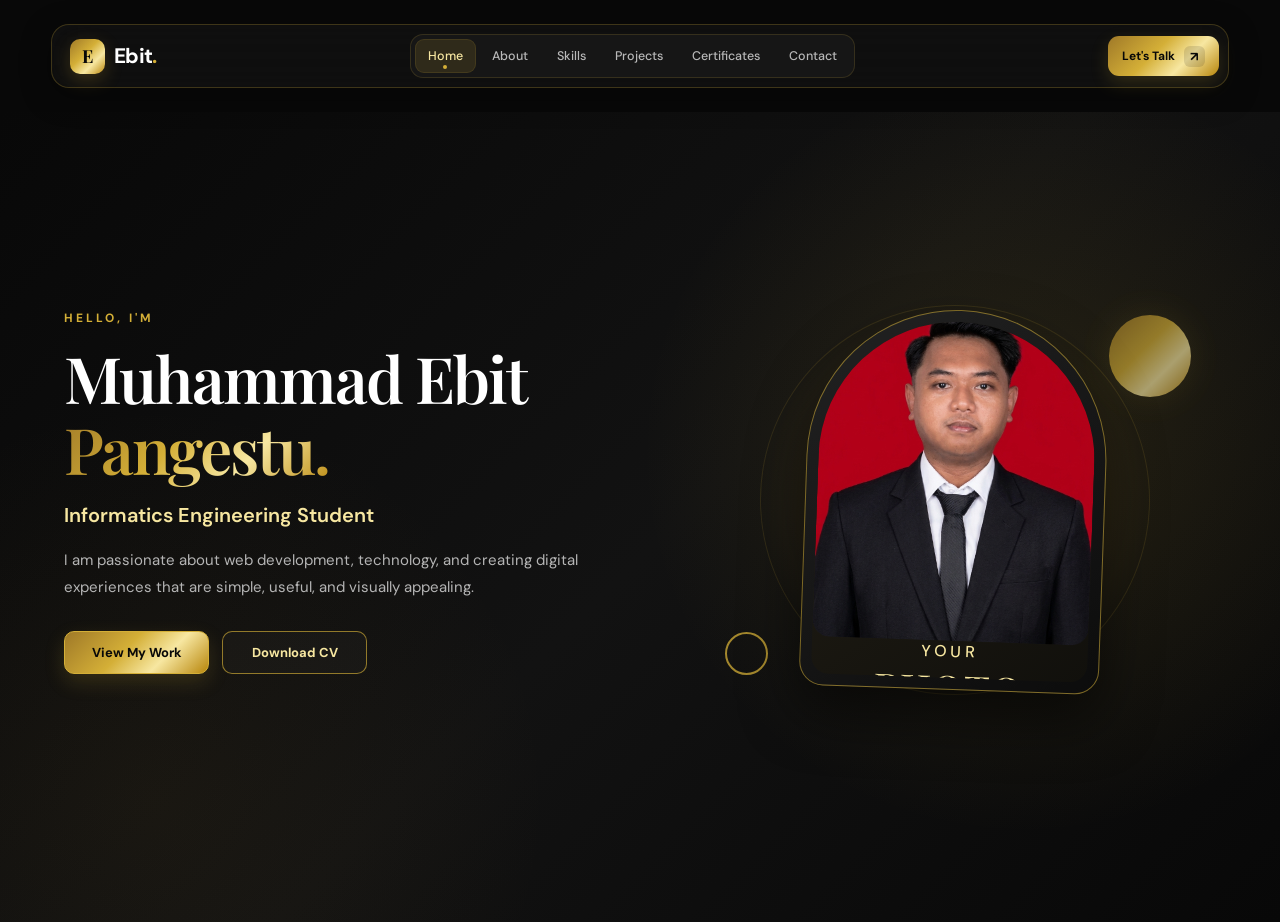
==== index.html @ a662d85d "web cv" ====
<!DOCTYPE html>
<html lang="en">
<head>
  <meta charset="UTF-8" />
  <meta name="viewport" content="width=device-width, initial-scale=1.0" />
  <meta name="theme-color" content="#080808" />

  <title>Muhammad Ebit Pangestu | Portfolio</title>

  <!-- Google Fonts -->
  <link rel="preconnect" href="https://fonts.googleapis.com" />
  <link rel="preconnect" href="https://fonts.gstatic.com" crossorigin />

  <link
    href="https://fonts.googleapis.com/css2?family=DM+Sans:wght@400;500;600;700&family=Playfair+Display:wght@500;600;700&display=swap"
    rel="stylesheet"
  />

  <!-- CSS -->
  <link rel="stylesheet" href="style.css" />
</head>

<body>

  <!-- NAVBAR -->
  <header class="navbar">
    <div class="nav-wrapper">

      <a href="index.html" class="logo">
        <span class="logo-mark">E</span>
        <span class="logo-text">Ebit<span>.</span></span>
      </a>

      <nav class="nav-menu" id="navMenu">
        <a href="index.html" class="active"><span>Home</span></a>
        <a href="about/index.html"><span>About</span></a>
        <a href="skill/index.html"><span>Skills</span></a>
        <a href="project/index.html"><span>Projects</span></a>
        <a href="certificate/index.html"><span>Certificates</span></a>
        <a href="contact/index.html"><span>Contact</span></a>
      </nav>

      <div class="nav-right">

        <a href="contact/index.html" class="nav-button">
          <span>Let's Talk</span>
          <span class="arrow">↗</span>
        </a>

        <button
          type="button"
          class="menu-toggle"
          id="menuToggle"
          aria-label="Open navigation menu"
          aria-expanded="false"
          aria-controls="navMenu"
        >
          <span></span>
          <span></span>
          <span></span>
        </button>

      </div>
    </div>
  </header>

  <!-- HERO -->
  <main>
    <section class="hero">
      <div class="container hero-container">

        <!-- HERO CONTENT -->
        <div class="hero-content">

          <p class="hero-subtitle">HELLO, I'M</p>

          <h1>
            Muhammad Ebit <span>Pangestu.</span>
          </h1>

          <h2>Informatics Engineering Student</h2>

          <p class="hero-description">
            I am passionate about web development, technology, and creating
            digital experiences that are simple, useful, and visually
            appealing.
          </p>

          <div class="hero-buttons">

            <a href="project/index.html" class="btn btn-primary">
              View My Work
            </a>

            <a href="#" class="btn btn-secondary">
              Download CV
            </a>

          </div>
        </div>

        <!-- HERO IMAGE -->
        <div class="hero-image">

          <div class="image-background"></div>

          <div class="profile-card">
            <div class="profile-placeholder">


              <img src="foto_kerja.jpg" alt="Muhammad Ebit Pangestu" />

              <span>YOUR</span>
              <strong>PHOTO</strong>

            </div>
          </div>

          <div class="circle circle-one"></div>
          <div class="circle circle-two"></div>

        </div>

      </div>
    </section>
  </main>

  <!-- JAVASCRIPT MOBILE MENU -->
  <script>
    const menuToggle = document.getElementById("menuToggle");
    const navMenu = document.getElementById("navMenu");

    menuToggle.addEventListener("click", function () {

      const isOpen = navMenu.classList.toggle("show");

      menuToggle.classList.toggle("active", isOpen);

      menuToggle.setAttribute(
        "aria-expanded",
        String(isOpen)
      );

      menuToggle.setAttribute(
        "aria-label",
        isOpen
          ? "Close navigation menu"
          : "Open navigation menu"
      );

    });

    // Tutup menu ketika link diklik
    document.querySelectorAll(".nav-menu a").forEach(function (link) {

      link.addEventListener("click", function () {

        navMenu.classList.remove("show");
        menuToggle.classList.remove("active");

        menuToggle.setAttribute("aria-expanded", "false");

        menuToggle.setAttribute(
          "aria-label",
          "Open navigation menu"
        );

      });

    });
  </script>

</body>
</html>
---- style.css ----
/* =========================================================
   ELEGANT BLACK & GOLD THEME
   Muhammad Ebit Pangestu - Portfolio
========================================================= */

:root {
  --black: #080808;
  --black-soft: #101010;
  --black-card: #171717;
  --black-hover: #222222;

  --gold: #d4af37;
  --gold-light: #f7e7a1;
  --gold-dark: #9f7928;

  --gold-gradient: linear-gradient(
    135deg,
    #9f7928 0%,
    #d4af37 42%,
    #f7e7a1 68%,
    #b8860b 100%
  );

  --white: #ffffff;
  --text: #eeeeee;
  --muted: #b5b5b5;

  --border: rgba(212, 175, 55, 0.24);
}

/* GLOBAL */
* {
  margin: 0;
  padding: 0;
  box-sizing: border-box;
}

html {
  scroll-behavior: smooth;
}

body {
  font-family: "DM Sans", sans-serif;
  background: var(--black);
  color: var(--text);
  overflow-x: hidden;
}

a {
  color: inherit;
  text-decoration: none;
}

button {
  font-family: inherit;
}

.container {
  width: min(90%, 1180px);
  margin: 0 auto;
}

/* NAVBAR */
.navbar {
  width: 100%;
  padding: 24px 0;
  position: relative;
  z-index: 1000;
}

.nav-wrapper {
  width: min(92%, 1180px);
  min-height: 64px;
  margin: 0 auto;
  padding: 8px 9px 8px 18px;

  display: flex;
  align-items: center;
  justify-content: space-between;
  gap: 20px;

  border: 1px solid var(--border);
  border-radius: 18px;

  background: rgba(16, 16, 16, 0.88);

  backdrop-filter: blur(18px);
  -webkit-backdrop-filter: blur(18px);

  box-shadow: 0 8px 30px rgba(0, 0, 0, 0.35);
}

/* LOGO */
.logo {
  display: flex;
  align-items: center;
  gap: 9px;
  flex-shrink: 0;
  transition: transform 0.3s ease;
}

.logo:hover {
  transform: translateY(-1px);
}

.logo-mark {
  width: 35px;
  height: 35px;

  display: flex;
  align-items: center;
  justify-content: center;

  border-radius: 10px;

  font-family: "Playfair Display", serif;
  font-size: 18px;
  font-weight: 700;

  color: var(--black);
  background: var(--gold-gradient);

  box-shadow: 0 6px 18px rgba(212, 175, 55, 0.22);
}

.logo-text {
  color: var(--white);
  font-size: 21px;
  font-weight: 700;
  letter-spacing: -0.8px;
}

.logo-text span {
  color: var(--gold);
}

/* NAV MENU */
.nav-menu {
  display: flex;
  align-items: center;
  gap: 3px;

  padding: 4px;

  border: 1px solid rgba(212, 175, 55, 0.16);
  border-radius: 13px;

  background: rgba(255, 255, 255, 0.035);
}

.nav-menu a {
  position: relative;

  padding: 9px 13px;

  border-radius: 9px;

  color: #b8b8b8;
  font-size: 12.5px;
  font-weight: 500;
  white-space: nowrap;

  transition: 0.3s ease;
}

.nav-menu a:hover {
  color: var(--gold-light);
  background: rgba(212, 175, 55, 0.09);
  transform: translateY(-1px);
}

.nav-menu a.active {
  color: var(--gold-light);

  background: rgba(212, 175, 55, 0.13);

  box-shadow: inset 0 0 0 1px rgba(212, 175, 55, 0.12);
}

.nav-menu a.active::after {
  content: "";

  position: absolute;

  width: 4px;
  height: 4px;

  left: 50%;
  bottom: 4px;

  transform: translateX(-50%);

  border-radius: 50%;
  background: var(--gold);
}

/* NAV RIGHT */
.nav-right {
  display: flex;
  align-items: center;
  gap: 8px;
  flex-shrink: 0;
}

/* LET'S TALK */
.nav-button {
  min-height: 40px;

  display: flex;
  align-items: center;
  gap: 9px;

  padding: 0 14px;

  border-radius: 11px;

  color: var(--black);
  background: var(--gold-gradient);

  font-size: 12px;
  font-weight: 700;

  box-shadow: 0 7px 18px rgba(212, 175, 55, 0.18);

  transition: 0.3s ease;
}

.nav-button:hover {
  transform: translateY(-2px);
  box-shadow: 0 10px 25px rgba(212, 175, 55, 0.3);
}

.nav-button .arrow {
  width: 21px;
  height: 21px;

  display: flex;
  align-items: center;
  justify-content: center;

  border-radius: 6px;
  background: rgba(8, 8, 8, 0.12);

  font-size: 13px;

  transition: 0.3s ease;
}

.nav-button:hover .arrow {
  transform: translate(2px, -2px);
}

/* MOBILE MENU BUTTON */
.menu-toggle {
  display: none;

  width: 40px;
  height: 40px;

  padding: 0;

  border: 1px solid var(--border);
  border-radius: 11px;

  background: var(--black-card);

  cursor: pointer;

  align-items: center;
  justify-content: center;
  flex-direction: column;
  gap: 4px;

  transition: 0.3s ease;
}

.menu-toggle:hover {
  background: var(--black-hover);
}

.menu-toggle span {
  width: 17px;
  height: 2px;

  display: block;

  border-radius: 5px;
  background: var(--gold);

  transition: 0.3s ease;
}

.menu-toggle.active span:first-child {
  transform: translateY(6px) rotate(45deg);
}

.menu-toggle.active span:nth-child(2) {
  opacity: 0;
}

.menu-toggle.active span:last-child {
  transform: translateY(-6px) rotate(-45deg);
}

/* HERO */
.hero {
  min-height: calc(100vh - 90px);

  display: flex;
  align-items: center;

  position: relative;
  overflow: hidden;

  padding: 25px 0 60px;

  background:
    radial-gradient(
      circle at 80% 42%,
      rgba(212, 175, 55, 0.12),
      transparent 34%
    ),
    radial-gradient(
      circle at 12% 85%,
      rgba(159, 121, 40, 0.07),
      transparent 30%
    ),
    linear-gradient(
      135deg,
      #080808 0%,
      #121212 52%,
      #080808 100%
    );
}

.hero-container {
  display: grid;
  grid-template-columns: 1.05fr 0.95fr;

  align-items: center;
  gap: 55px;
}

/* HERO CONTENT */
.hero-content {
  padding-bottom: 15px;
}

.hero-subtitle {
  margin-bottom: 17px;

  color: var(--gold);

  font-size: 12px;
  font-weight: 700;
  letter-spacing: 3px;
}

.hero-content h1 {
  margin-bottom: 18px;

  font-family: "Playfair Display", serif;

  color: var(--white);

  font-size: clamp(45px, 5vw, 70px);
  font-weight: 600;
  line-height: 1.1;
  letter-spacing: -2px;
}

.hero-content h1 span {
  background: var(--gold-gradient);

  -webkit-background-clip: text;
  background-clip: text;

  -webkit-text-fill-color: transparent;
}

.hero-content h2 {
  margin-bottom: 19px;

  color: var(--gold-light);

  font-size: 20px;
  font-weight: 600;
}

.hero-description {
  max-width: 550px;

  margin-bottom: 30px;

  color: var(--muted);

  font-size: 15px;
  line-height: 1.8;
}

/* HERO BUTTONS */
.hero-buttons {
  display: flex;
  align-items: center;
  gap: 13px;
}

.btn {
  min-width: 145px;

  display: inline-flex;
  align-items: center;
  justify-content: center;

  padding: 12px 21px;

  border-radius: 10px;

  font-size: 13px;
  font-weight: 700;

  transition: 0.3s ease;
}

.btn-primary {
  color: var(--black);

  background: var(--gold-gradient);
  border: 1px solid var(--gold);

  box-shadow: 0 8px 20px rgba(212, 175, 55, 0.17);
}

.btn-primary:hover {
  transform: translateY(-3px);

  box-shadow: 0 12px 27px rgba(212, 175, 55, 0.3);
}

.btn-secondary {
  color: var(--gold-light);

  border: 1px solid rgba(212, 175, 55, 0.65);

  background: rgba(255, 255, 255, 0.025);
}

.btn-secondary:hover {
  color: var(--black);

  background: var(--gold);

  transform: translateY(-3px);

  box-shadow: 0 8px 18px rgba(212, 175, 55, 0.15);
}

/* HERO IMAGE */
.hero-image {
  min-height: 500px;

  position: relative;

  display: flex;
  align-items: center;
  justify-content: center;
}

.image-background {
  width: 390px;
  height: 390px;

  position: absolute;

  border-radius: 50%;

  background: radial-gradient(
    circle,
    rgba(212, 175, 55, 0.2),
    rgba(159, 121, 40, 0.06) 58%,
    transparent 72%
  );

  border: 1px solid rgba(212, 175, 55, 0.13);
}

/* PROFILE CARD */
.profile-card {
  width: 300px;
  height: 380px;

  position: relative;
  z-index: 2;

  padding: 11px;

  border: 1px solid rgba(212, 175, 55, 0.55);

  border-radius: 155px 155px 25px 25px;

  background: linear-gradient(145deg, #222222, #0c0c0c);

  box-shadow: 0 25px 55px rgba(0, 0, 0, 0.55);

  transform: rotate(2deg);

  transition: 0.4s ease;
}

.profile-card:hover {
  transform: rotate(0deg) translateY(-5px);
}

/* PROFILE PLACEHOLDER */
.profile-placeholder {
  width: 100%;
  height: 100%;

  display: flex;
  flex-direction: column;
  align-items: center;
  justify-content: center;

  text-align: center;

  border-radius: 145px 145px 18px 18px;

  background: linear-gradient(145deg, #252117, #11100c);

  color: var(--gold-light);

  overflow: hidden;
}

.profile-placeholder span {
  font-size: 16px;
  font-weight: 500;
  letter-spacing: 4px;
}

.profile-placeholder strong {
  font-family: "Playfair Display", serif;

  font-size: 40px;
  font-weight: 600;
  letter-spacing: 1px;
}

/* PROFILE PHOTO */
.profile-placeholder img {
  width: 100%;
  height: 100%;

  display: block;

  object-fit: cover;
  object-position: center 15%;

  border-radius: 145px 145px 18px 18px;
}

/* DECORATIVE CIRCLES */
.circle {
  position: absolute;
  z-index: 1;

  border-radius: 50%;
}

.circle-one {
  width: 82px;
  height: 82px;

  top: 65px;
  right: 25px;

  background: var(--gold-gradient);

  opacity: 0.65;

  box-shadow: 0 0 35px rgba(212, 175, 55, 0.18);
}

.circle-two {
  width: 43px;
  height: 43px;

  bottom: 75px;
  left: 30px;

  border: 2px solid var(--gold);

  background: transparent;

  opacity: 0.75;
}

/* TABLET */
@media (max-width: 1050px) {

  .nav-menu a {
    padding: 8px 9px;
    font-size: 11px;
  }

  .nav-button {
    padding: 0 12px;
    font-size: 11px;
  }

  .hero-container {
    gap: 35px;
  }

  .hero-content h1 {
    font-size: 52px;
  }

  .hero-content h2 {
    font-size: 18px;
  }

  .hero-description {
    font-size: 14px;
  }

  .image-background {
    width: 340px;
    height: 340px;
  }

  .profile-card {
    width: 270px;
    height: 350px;
  }
}

/* MOBILE */
@media (max-width: 780px) {

  .navbar {
    padding: 15px 0;
  }

  .nav-wrapper {
    width: 92%;
    min-height: 60px;

    padding: 8px 9px 8px 15px;

    border-radius: 16px;
  }

  .logo-mark {
    width: 33px;
    height: 33px;
    font-size: 17px;
  }

  .logo-text {
    font-size: 20px;
  }

  .nav-menu {
    display: none;

    position: absolute;

    top: calc(100% + 10px);
    left: 4%;

    width: 92%;

    padding: 10px;

    flex-direction: column;
    align-items: stretch;
    gap: 3px;

    border: 1px solid var(--border);
    border-radius: 16px;

    background: rgba(16, 16, 16, 0.98);

    backdrop-filter: blur(20px);
    -webkit-backdrop-filter: blur(20px);

    box-shadow: 0 18px 40px rgba(0, 0, 0, 0.5);
  }

  .nav-menu.show {
    display: flex;
  }

  .nav-menu a {
    width: 100%;

    padding: 12px 15px;

    text-align: center;
    justify-content: center;

    font-size: 13px;
  }

  .nav-menu a.active {
    background: rgba(212, 175, 55, 0.13);
  }

  .nav-menu a.active::after {
    display: none;
  }

  .nav-button {
    display: none;
  }

  .menu-toggle {
    display: flex;
  }

  .hero {
    min-height: auto;
    padding: 50px 0 55px;
  }

  .hero-container {
    grid-template-columns: 1fr;
    gap: 10px;

    text-align: center;
  }

  .hero-content {
    display: flex;
    flex-direction: column;
    align-items: center;

    padding: 0;
  }

  .hero-subtitle {
    margin-bottom: 14px;

    font-size: 11px;
    letter-spacing: 2.5px;
  }

  .hero-content h1 {
    margin-bottom: 14px;

    font-size: 42px;
    line-height: 1.15;
    letter-spacing: -1px;
  }

  .hero-content h2 {
    margin-bottom: 16px;
    font-size: 17px;
  }

  .hero-description {
    max-width: 500px;

    margin-bottom: 24px;

    font-size: 14px;
    line-height: 1.75;
  }

  .hero-buttons {
    width: 100%;

    flex-direction: column;
    gap: 10px;
  }

  .btn {
    width: 100%;
    max-width: 255px;
  }

  .hero-image {
    min-height: 380px;
    margin-top: 15px;
  }

  .image-background {
    width: 295px;
    height: 295px;
  }

  .profile-card {
    width: 225px;
    height: 295px;
  }

  .profile-placeholder span {
    font-size: 13px;
  }

  .profile-placeholder strong {
    font-size: 31px;
  }

  .circle-one {
    width: 58px;
    height: 58px;

    top: 45px;
    right: 18px;
  }

  .circle-two {
    width: 34px;
    height: 34px;

    bottom: 55px;
    left: 18px;
  }
}

/* SMALL MOBILE */
@media (max-width: 400px) {

  .container {
    width: 92%;
  }

  .nav-wrapper {
    width: 94%;
  }

  .logo-text {
    font-size: 19px;
  }

  .hero {
    padding-top: 42px;
  }

  .hero-content h1 {
    font-size: 36px;
  }

  .hero-content h2 {
    font-size: 15px;
  }

  .hero-description {
    font-size: 13px;
  }

  .hero-image {
    min-height: 340px;
  }

  .image-background {
    width: 260px;
    height: 260px;
  }

  .profile-card {
    width: 205px;
    height: 270px;
  }

  .circle-one {
    right: 8px;
  }

  .circle-two {
    left: 8px;
  }
}
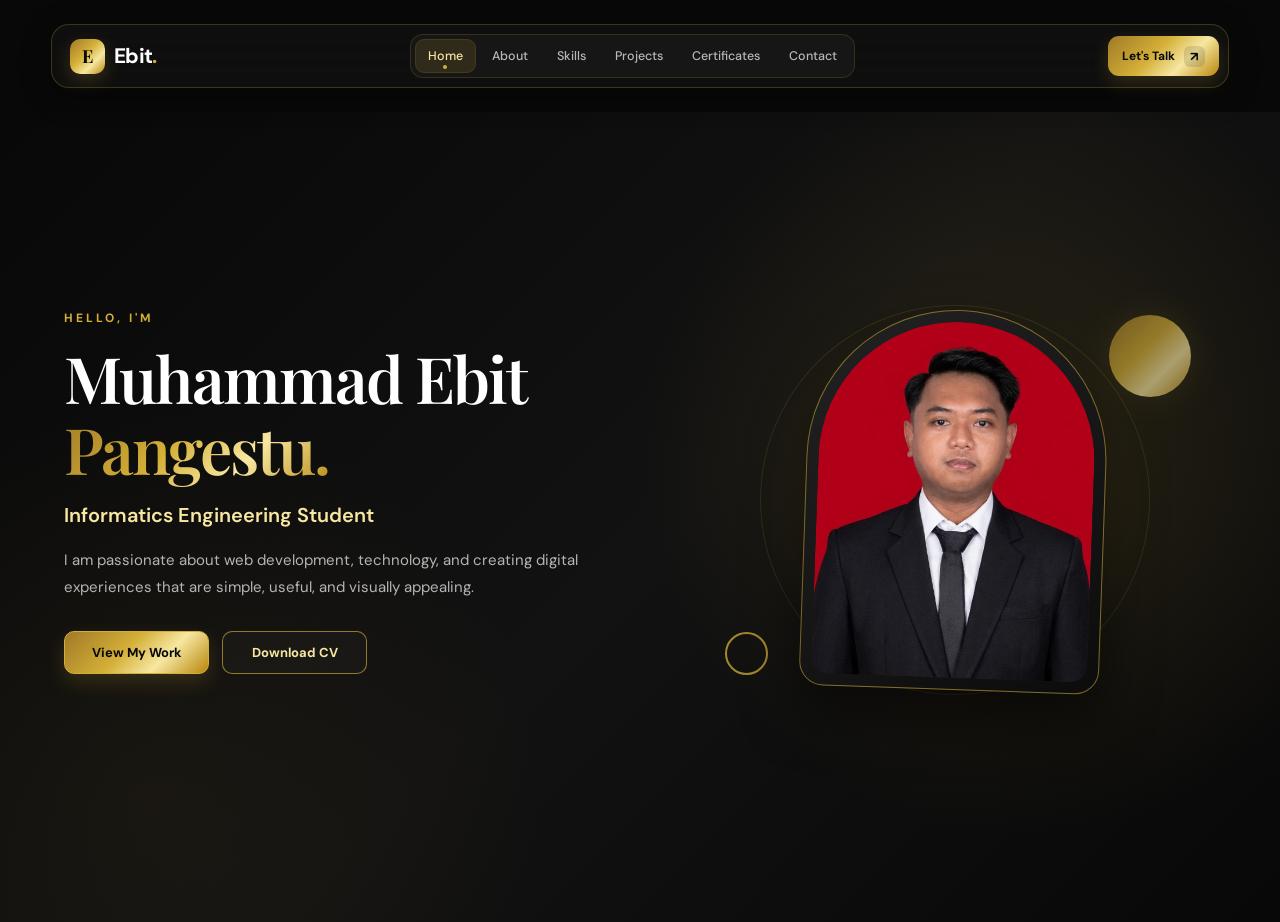
==== commit 4bf2d7de: "Portofolio web" ====
--- a/index.html
+++ b/index.html
@@ -111,8 +111,8 @@
 
               <img src="foto_kerja.jpg" alt="Muhammad Ebit Pangestu" />
 
-              <span>YOUR</span>
-              <strong>PHOTO</strong>
+              <!-- <span>YOUR</span>
+              <strong>PHOTO</strong> -->
 
             </div>
           </div>
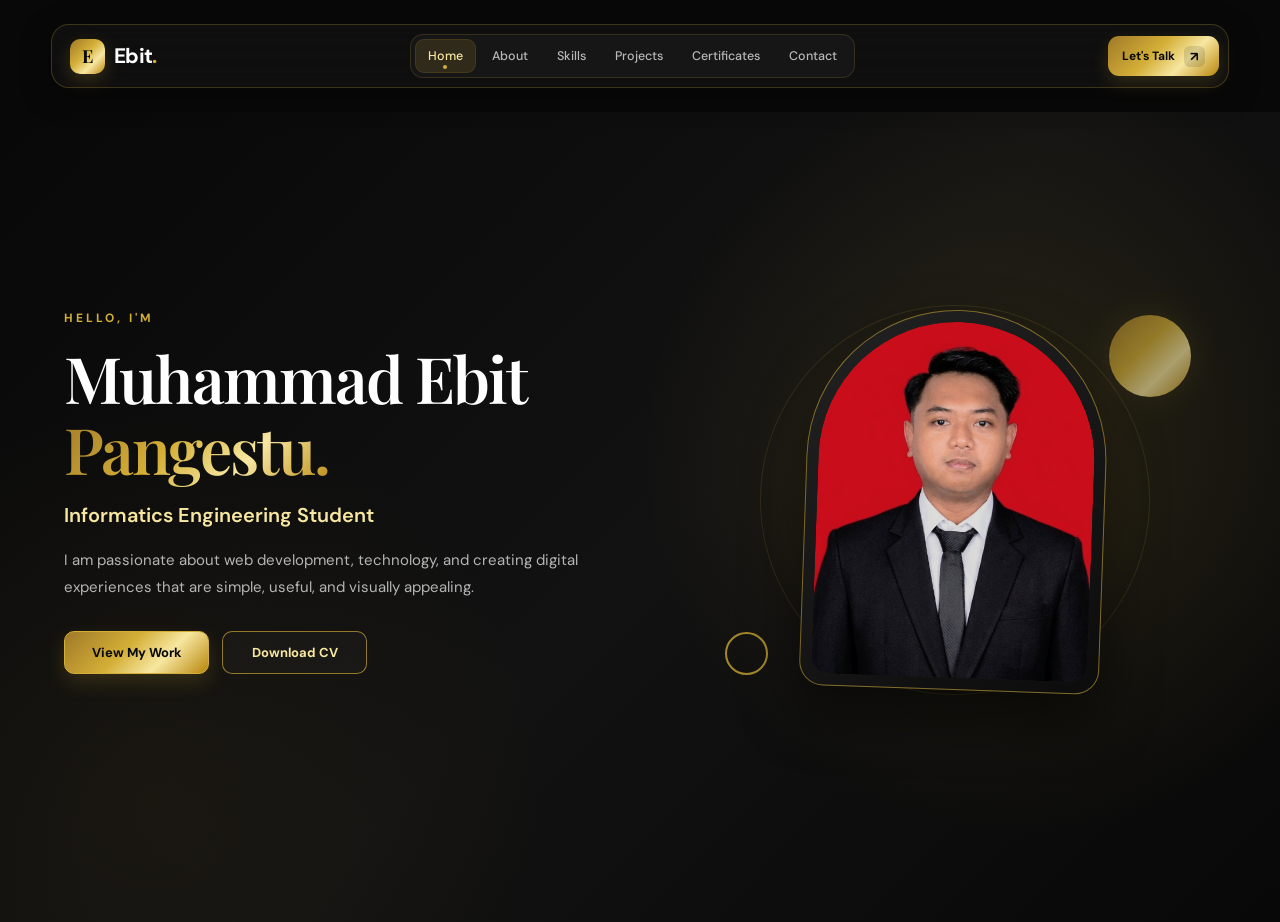
==== commit a0c1c24b: "Update web portofolio" ====
--- a/index.html
+++ b/index.html
@@ -109,7 +109,7 @@
             <div class="profile-placeholder">
 
 
-              <img src="foto_kerja.jpg" alt="Muhammad Ebit Pangestu" />
+              <img src="foto-formal.jpeg" alt="Muhammad Ebit Pangestu" />
 
               <!-- <span>YOUR</span>
               <strong>PHOTO</strong> -->
